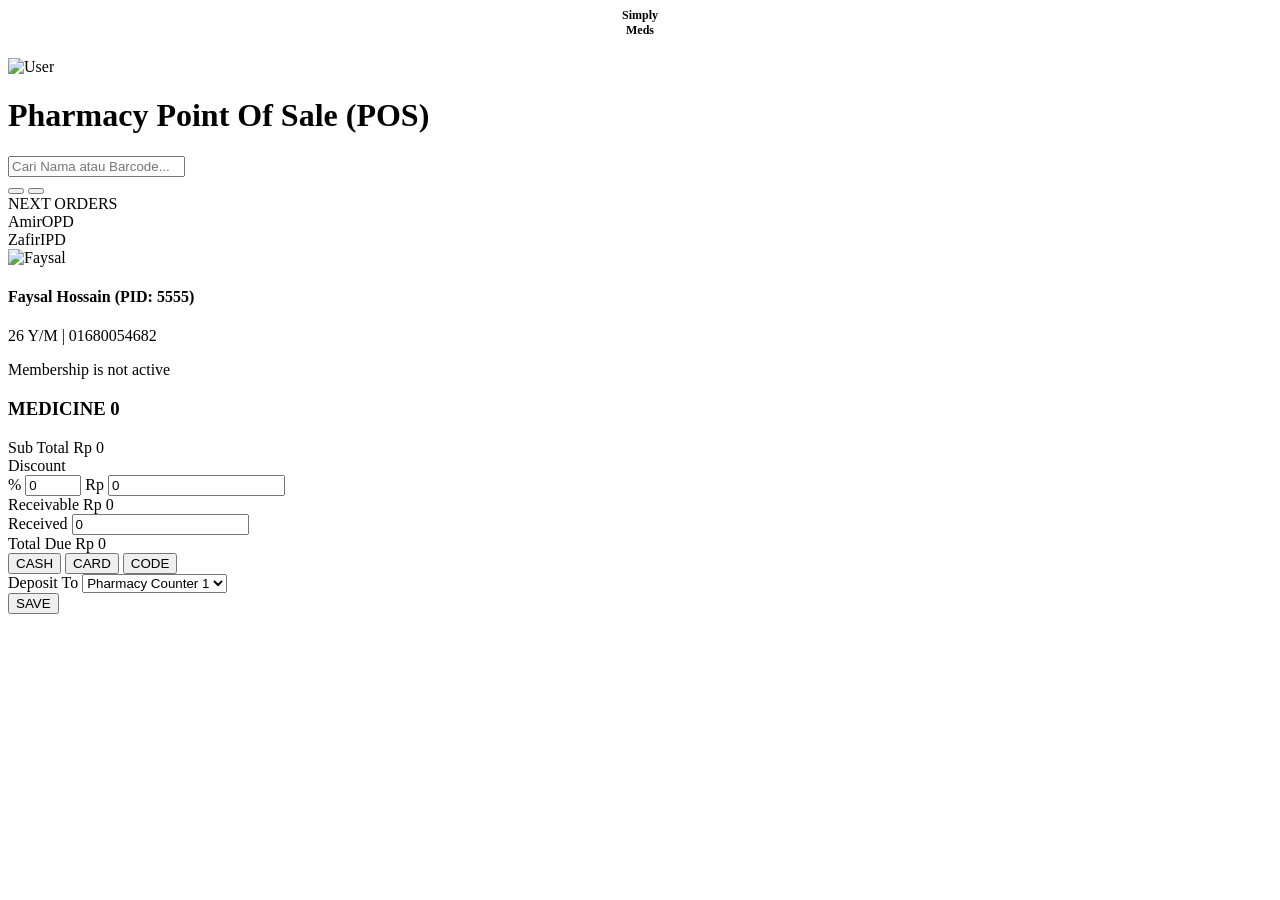
==== pos.html @ 4bccc82b "Add files via upload" ====
<!DOCTYPE html>
<html lang="id">
<head>
  <meta charset="UTF-8">
  <meta name="viewport" content="width=device-width, initial-scale=1.0">
  <title>SimplyMeds - Point of Sale</title>
  <link rel="stylesheet" href="css/variables.css">
  <link rel="stylesheet" href="css/layout.css">
  <link rel="stylesheet" href="css/pos.css">
  <link rel="stylesheet" href="css/responsive.css">
  <script src="https://unpkg.com/lucide@latest"></script>
</head>
<body>
  <div class="app-container">
    <!-- SIDEBAR -->
    <aside class="sidebar">
      <div class="sidebar-top">
        <div class="brand" style="font-size: 12px; font-weight: bold; text-align: center; margin-bottom: 20px;">Simply<br>Meds</div>
      </div>
      <div class="sidebar-menu">
        <div class="nav-item" onclick="window.location.href='dashboard.html'"><i data-lucide="home"></i></div>
        <div class="nav-item active" onclick="window.location.href='pos.html'"><i data-lucide="shopping-bag"></i></div>
        <div class="nav-item" onclick="window.location.href='customers.html'"><i data-lucide="users"></i></div>
        <div class="nav-item" onclick="window.location.href='transactions.html'"><i data-lucide="file-text"></i></div>
        <div class="nav-item" onclick="window.location.href='medicines.html'"><i data-lucide="pill"></i></div>
        <div class="nav-item" onclick="window.location.href='inventory.html'"><i data-lucide="package"></i></div>
      </div>
      <div class="sidebar-bottom">
        <div class="nav-item"><i data-lucide="power"></i></div>
        <img src="https://i.pravatar.cc/150?img=11" alt="User" class="avatar">
      </div>
    </aside>

    <!-- MAIN CONTENT -->
    <div class="main-wrapper">
      <header class="header">
        <div class="header-left">
          <h1>Pharmacy Point Of Sale (POS)</h1>
        </div>
        <div class="header-right">
          <div class="search-bar">
            <i data-lucide="search" size="18"></i>
            <!-- INPUT PENCARIAN DENGAN ID -->
            <input type="text" id="search-input" placeholder="Cari Nama atau Barcode...">
          </div>
          <button class="icon-btn"><i data-lucide="help-circle"></i></button>
          <button class="icon-btn"><i data-lucide="grid"></i></button>
        </div>
      </header>

      <div class="pos-layout">
        <!-- LEFT: PRODUCTS & CUSTOMER -->
        <div class="pos-main">
          <!-- Next Orders Row -->
          <div class="next-orders">
            <span class="section-title">NEXT ORDERS</span>
            <div class="order-list">
              <div class="order-chip active"><img src="https://i.pravatar.cc/150?img=3" alt=""><span>Amir</span><span class="badge opd">OPD</span></div>
              <div class="order-chip"><img src="https://i.pravatar.cc/150?img=4" alt=""><span>Zafir</span><span class="badge ipd">IPD</span></div>
            </div>
          </div>

          <!-- Active Customer Info -->
          <div class="customer-info">
            <div class="cust-header">
              <img src="https://i.pravatar.cc/150?img=5" alt="Faysal">
              <div>
                <h4>Faysal Hossain (PID: 5555)</h4>
                <p>26 Y/M | 01680054682</p>
              </div>
            </div>
            <div class="membership-status">
              <i data-lucide="alert-circle" size="16"></i> Membership is not active
            </div>
          </div>

          <!-- Product Grid -->
          <div class="product-grid" id="product-grid">
            <!-- Products injected via JS -->
          </div>
        </div>

        <!-- RIGHT: CART & PAYMENT -->
        <div class="pos-cart">
          <div class="cart-header">
            <h3>MEDICINE <span class="cart-count" id="cart-count">0</span></h3>
          </div>
          
          <div class="cart-items" id="cart-items">
            <!-- Cart items injected via JS -->
          </div>

          <div class="payment-panel">
            <div class="payment-row">
              <span>Sub Total</span>
              <span id="subtotal">Rp 0</span>
            </div>
            <div class="payment-row">
              <span>Discount</span>
              <div class="discount-inputs">
                <span>%</span>
                <input type="number" id="discount-percent" value="0" min="0" max="100">
                <span>Rp</span>
                <input type="number" id="discount-amount" value="0" readonly>
              </div>
            </div>
            <div class="payment-row highlight">
              <span>Receivable</span>
              <span id="receivable">Rp 0</span>
            </div>
            <div class="payment-row">
              <span>Received</span>
              <input type="number" id="amount-received" value="0" class="amount-input">
            </div>
            <div class="payment-row due">
              <span>Total Due</span>
              <span id="total-due">Rp 0</span>
            </div>

            <div class="payment-methods">
              <button class="method-btn active">CASH</button>
              <button class="method-btn">CARD</button>
              <button class="method-btn">CODE</button>
            </div>

            <div class="deposit-info">
              <span>Deposit To</span>
              <select><option>Pharmacy Counter 1</option></select>
            </div>

            <button class="save-btn" id="btn-save">SAVE <i data-lucide="chevron-up"></i></button>
          </div>
        </div>
      </div>
    </div>
  </div>
  
  <script src="js/pos.js" type="module"></script>
  <script>lucide.createIcons();</script>
</body>
</html>
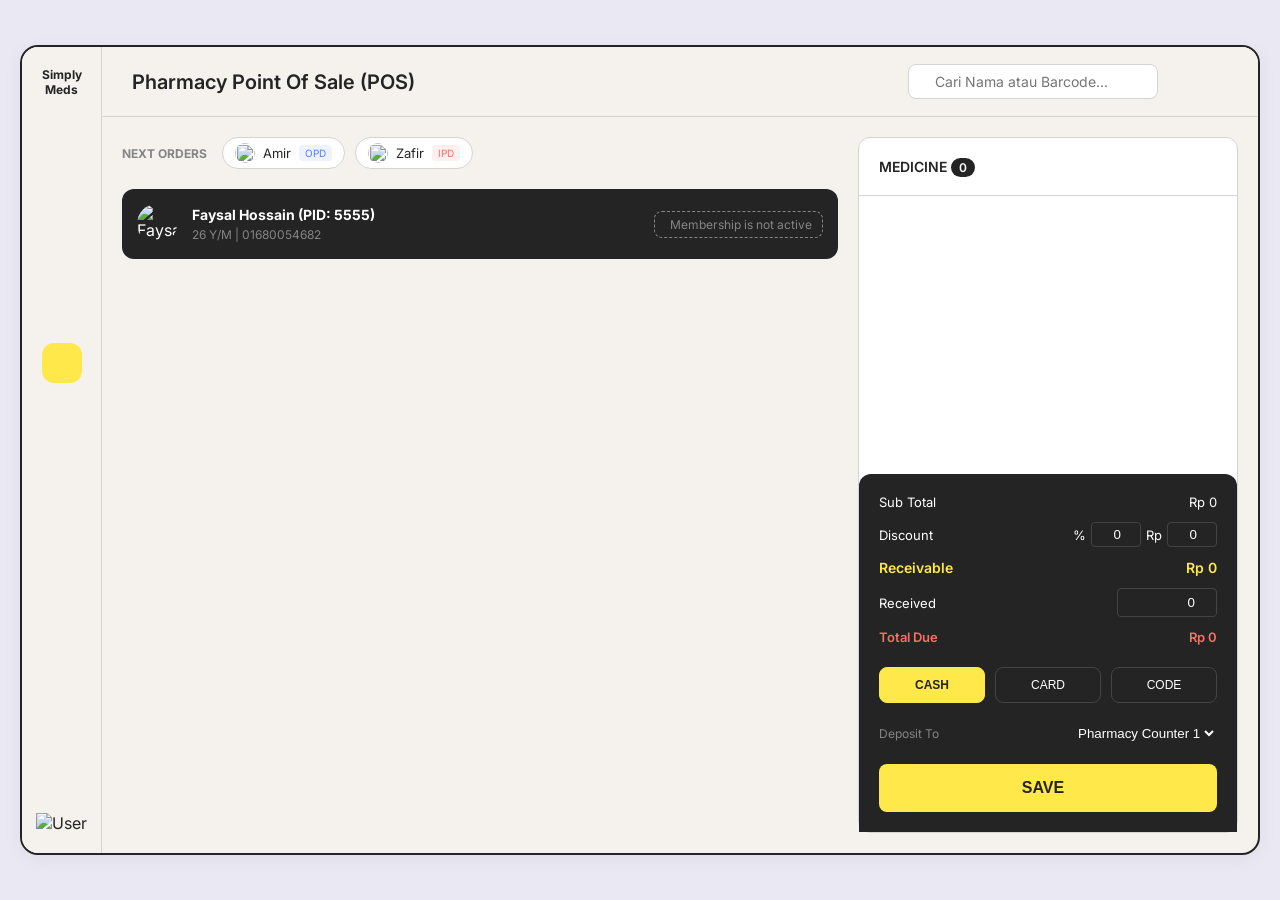
==== commit 309fa855: "Update pos.html" ====
--- a/pos.html
+++ b/pos.html
@@ -8,11 +8,26 @@
   <link rel="stylesheet" href="css/layout.css">
   <link rel="stylesheet" href="css/pos.css">
   <link rel="stylesheet" href="css/responsive.css">
+  
+  <style>
+    /* Style khusus Notifikasi */
+    .notif-container { position: relative; cursor: pointer; display: flex; align-items: center; justify-content: center; margin-right: 10px; }
+    .notif-badge { position: absolute; top: -5px; right: -5px; background: var(--accent-red); color: white; font-size: 10px; font-weight: bold; padding: 2px 5px; border-radius: 10px; display: none; border: 2px solid var(--bg-app); }
+    
+    /* Modal Expired */
+    .expiry-modal { display: none; position: fixed; top: 0; left: 0; width: 100%; height: 100%; background: rgba(0,0,0,0.6); z-index: 2000; justify-content: center; align-items: center; backdrop-filter: blur(3px); }
+    .expiry-content { background: var(--panel-white); padding: 20px; border-radius: var(--radius-md); width: 95%; max-width: 600px; max-height: 80vh; overflow-y: auto; box-shadow: var(--shadow-soft); }
+    .expiry-content h2 { font-size: 18px; margin-bottom: 15px; color: var(--accent-red); display: flex; align-items: center; gap: 8px; }
+    
+    .expiry-table { width: 100%; border-collapse: collapse; font-size: 13px; }
+    .expiry-table th, .expiry-table td { padding: 10px; border-bottom: 1px solid #eee; text-align: left; }
+    .expiry-table th { background: #F9FAFB; color: var(--text-secondary); font-weight: 600; }
+    .badge-date { padding: 4px 8px; border-radius: 4px; font-size: 11px; font-weight: bold; background: #FEE2E2; color: #991B1B; }
+  </style>
   <script src="https://unpkg.com/lucide@latest"></script>
 </head>
 <body>
   <div class="app-container">
-    <!-- SIDEBAR -->
     <aside class="sidebar">
       <div class="sidebar-top">
         <div class="brand" style="font-size: 12px; font-weight: bold; text-align: center; margin-bottom: 20px;">Simply<br>Meds</div>
@@ -31,7 +46,6 @@
       </div>
     </aside>
 
-    <!-- MAIN CONTENT -->
     <div class="main-wrapper">
       <header class="header">
         <div class="header-left">
@@ -40,18 +54,22 @@
         <div class="header-right">
           <div class="search-bar">
             <i data-lucide="search" size="18"></i>
-            <!-- INPUT PENCARIAN DENGAN ID -->
             <input type="text" id="search-input" placeholder="Cari Nama atau Barcode...">
           </div>
+          
+          <!-- IKON LONCENG NOTIFIKASI EXPIRED -->
+          <div class="notif-container" onclick="openExpiryModal()" title="Obat Mendekati Expired">
+            <i data-lucide="bell" color="var(--text-primary)"></i>
+            <span class="notif-badge" id="notif-badge">0</span>
+          </div>
+
           <button class="icon-btn"><i data-lucide="help-circle"></i></button>
           <button class="icon-btn"><i data-lucide="grid"></i></button>
         </div>
       </header>
 
       <div class="pos-layout">
-        <!-- LEFT: PRODUCTS & CUSTOMER -->
         <div class="pos-main">
-          <!-- Next Orders Row -->
           <div class="next-orders">
             <span class="section-title">NEXT ORDERS</span>
             <div class="order-list">
@@ -60,7 +78,6 @@
             </div>
           </div>
 
-          <!-- Active Customer Info -->
           <div class="customer-info">
             <div class="cust-header">
               <img src="https://i.pravatar.cc/150?img=5" alt="Faysal">
@@ -74,21 +91,15 @@
             </div>
           </div>
 
-          <!-- Product Grid -->
-          <div class="product-grid" id="product-grid">
-            <!-- Products injected via JS -->
-          </div>
+          <div class="product-grid" id="product-grid"></div>
         </div>
 
-        <!-- RIGHT: CART & PAYMENT -->
         <div class="pos-cart">
           <div class="cart-header">
             <h3>MEDICINE <span class="cart-count" id="cart-count">0</span></h3>
           </div>
           
-          <div class="cart-items" id="cart-items">
-            <!-- Cart items injected via JS -->
-          </div>
+          <div class="cart-items" id="cart-items"></div>
 
           <div class="payment-panel">
             <div class="payment-row">
@@ -134,8 +145,29 @@
       </div>
     </div>
   </div>
+
+  <!-- MODAL DAFTAR OBAT EXPIRED -->
+  <div class="expiry-modal" id="expiry-modal">
+    <div class="expiry-content">
+      <h2><i data-lucide="alert-triangle"></i> Peringatan Expired (< 4 Bulan)</h2>
+      <table class="expiry-table">
+        <thead>
+          <tr>
+            <th>Nama Obat</th>
+            <th>No. Batch</th>
+            <th>Tgl Expired</th>
+            <th>Sisa Stok</th>
+          </tr>
+        </thead>
+        <tbody id="expiry-list">
+          <!-- Diisi oleh JS -->
+        </tbody>
+      </table>
+      <button onclick="closeExpiryModal()" style="margin-top: 20px; width: 100%; padding: 12px; background: var(--bg-dark); color: white; border: none; border-radius: 8px; font-weight: bold; cursor: pointer;">Tutup</button>
+    </div>
+  </div>
   
   <script src="js/pos.js" type="module"></script>
   <script>lucide.createIcons();</script>
 </body>
-</html>+</html>
--- a/css/variables.css
+++ b/css/variables.css
@@ -0,0 +1,56 @@
+@import url('https://fonts.googleapis.com/css2?family=Inter:wght@400;500;600;700&display=swap');
+
+:root {
+  /* Colors */
+  --bg-outer: #EAE8F3;
+  --bg-app: #F5F2ED;
+  --panel-white: #FFFFFF;
+  --text-primary: #242424;
+  --text-secondary: #858585;
+  --accent-yellow: #FFE94A;
+  --accent-green: #12B76A;
+  --accent-yellow-light: #FDE047;
+  --accent-red: #F97066;
+  --accent-blue: #4F83F1;
+  --border-color: #D6D3D1;
+  --bg-dark: #242424;
+
+  /* Typography */
+  --font-family: 'Inter', sans-serif;
+
+  /* Spacing & Radius */
+  --radius-sm: 8px;
+  --radius-md: 12px;
+  --radius-lg: 18px;
+  --shadow-soft: 0 4px 20px rgba(0, 0, 0, 0.05);
+}
+
+* {
+  margin: 0;
+  padding: 0;
+  box-sizing: border-box;
+}
+
+body {
+  font-family: var(--font-family);
+  background-color: var(--bg-outer);
+  color: var(--text-primary);
+  display: flex;
+  justify-content: center;
+  align-items: center;
+  min-height: 100vh;
+  padding: 20px;
+}
+
+/* App Container mimicking the desktop window */
+.app-container {
+  width: 100%;
+  max-width: 1440px;
+  height: 90vh;
+  background-color: var(--bg-app);
+  border-radius: var(--radius-lg);
+  border: 2px solid var(--text-primary);
+  display: flex;
+  overflow: hidden;
+  box-shadow: var(--shadow-soft);
+}
--- a/css/layout.css
+++ b/css/layout.css
@@ -0,0 +1,94 @@
+/* Sidebar */
+.sidebar {
+  width: 80px;
+  background-color: var(--bg-app);
+  border-right: 1px solid var(--border-color);
+  display: flex;
+  flex-direction: column;
+  align-items: center;
+  padding: 20px 0;
+  justify-content: space-between;
+}
+
+.sidebar-menu {
+  display: flex;
+  flex-direction: column;
+  gap: 15px;
+}
+
+.nav-item {
+  width: 40px;
+  height: 40px;
+  border-radius: var(--radius-md);
+  display: flex;
+  align-items: center;
+  justify-content: center;
+  color: var(--text-secondary);
+  cursor: pointer;
+  transition: all 0.2s;
+}
+
+.nav-item.active {
+  background-color: var(--accent-yellow);
+  color: var(--text-primary);
+}
+
+.nav-item:hover:not(.active) {
+  background-color: rgba(0,0,0,0.05);
+}
+
+/* Main Content Area */
+.main-wrapper {
+  flex: 1;
+  display: flex;
+  flex-direction: column;
+  overflow: hidden;
+}
+
+/* Header */
+.header {
+  height: 70px;
+  display: flex;
+  align-items: center;
+  justify-content: space-between;
+  padding: 0 30px;
+  border-bottom: 1px solid var(--border-color);
+  background-color: var(--bg-app);
+}
+
+.header-left h1 {
+  font-size: 20px;
+  font-weight: 600;
+}
+
+.header-right {
+  display: flex;
+  align-items: center;
+  gap: 20px;
+}
+
+.search-bar {
+  display: flex;
+  align-items: center;
+  background-color: var(--panel-white);
+  border: 1px solid var(--border-color);
+  border-radius: var(--radius-sm);
+  padding: 8px 16px;
+  width: 250px;
+}
+
+.search-bar input {
+  border: none;
+  outline: none;
+  margin-left: 10px;
+  width: 100%;
+  font-family: var(--font-family);
+  font-size: 14px;
+}
+
+.icon-btn {
+  background: none;
+  border: none;
+  cursor: pointer;
+  color: var(--text-secondary);
+}
--- a/css/pos.css
+++ b/css/pos.css
@@ -0,0 +1,142 @@
+/* Layout Grid for POS */
+.pos-layout {
+  display: flex;
+  height: calc(100% - 70px);
+  padding: 20px;
+  gap: 20px;
+}
+
+.pos-main {
+  flex: 1;
+  display: flex;
+  flex-direction: column;
+  gap: 20px;
+}
+
+.pos-cart {
+  width: 380px;
+  background: var(--panel-white);
+  border-radius: var(--radius-md);
+  display: flex;
+  flex-direction: column;
+  border: 1px solid var(--border-color);
+}
+
+/* Next Orders */
+.next-orders {
+  display: flex;
+  align-items: center;
+  gap: 15px;
+}
+.section-title { font-size: 12px; font-weight: 700; color: var(--text-secondary); }
+.order-list { display: flex; gap: 10px; }
+.order-chip {
+  background: var(--panel-white);
+  padding: 5px 12px;
+  border-radius: 20px;
+  display: flex;
+  align-items: center;
+  gap: 8px;
+  font-size: 13px;
+  border: 1px solid var(--border-color);
+  cursor: pointer;
+}
+.order-chip img { width: 20px; height: 20px; border-radius: 50%; }
+.badge { font-size: 10px; padding: 2px 6px; border-radius: 4px; }
+.badge.opd { color: var(--accent-blue); background: rgba(79, 131, 241, 0.1); }
+.badge.ipd { color: var(--accent-red); background: rgba(249, 112, 102, 0.1); }
+
+/* Customer Info */
+.customer-info {
+  background: var(--bg-dark);
+  color: white;
+  padding: 15px;
+  border-radius: var(--radius-md);
+  display: flex;
+  align-items: center;
+  justify-content: space-between;
+}
+.cust-header { display: flex; align-items: center; gap: 15px; }
+.cust-header img { width: 40px; height: 40px; border-radius: 50%; }
+.cust-header h4 { font-size: 14px; margin-bottom: 4px; }
+.cust-header p { font-size: 12px; color: var(--text-secondary); }
+.membership-status {
+  font-size: 12px;
+  color: var(--text-secondary);
+  display: flex;
+  align-items: center;
+  gap: 5px;
+  border: 1px dashed var(--text-secondary);
+  padding: 5px 10px;
+  border-radius: var(--radius-sm);
+}
+
+/* Product Grid */
+.product-grid {
+  display: grid;
+  grid-template-columns: repeat(auto-fill, minmax(180px, 1fr));
+  gap: 15px;
+  overflow-y: auto;
+  padding-bottom: 20px;
+}
+.product-card {
+  background: var(--panel-white);
+  border: 1px solid var(--border-color);
+  border-radius: var(--radius-md);
+  padding: 15px;
+  cursor: pointer;
+  transition: all 0.2s;
+}
+.product-card:hover { border-color: var(--accent-yellow); }
+.product-card.selected { border: 2px solid var(--accent-yellow); box-shadow: 0 0 0 3px rgba(255, 233, 74, 0.3); }
+.product-img { width: 100%; height: 100px; object-fit: contain; margin-bottom: 10px; }
+.product-card h4 { font-size: 14px; margin-bottom: 4px; }
+.product-card p { font-size: 11px; color: var(--text-secondary); margin-bottom: 10px; }
+.product-price { font-weight: 600; font-size: 14px; margin-bottom: 10px; }
+.product-stock { display: flex; justify-content: space-between; font-size: 11px; color: var(--text-secondary); }
+
+/* Cart Items */
+.cart-header { padding: 20px; border-bottom: 1px solid var(--border-color); display: flex; justify-content: space-between; align-items: center; }
+.cart-header h3 { font-size: 14px; font-weight: 600; }
+.cart-count { background: var(--bg-dark); color: white; padding: 2px 8px; border-radius: 10px; font-size: 12px; }
+.cart-items { flex: 1; overflow-y: auto; padding: 20px; display: flex; flex-direction: column; gap: 15px; }
+
+/* Payment Panel */
+.payment-panel {
+  background: var(--bg-dark);
+  color: white;
+  padding: 20px;
+  border-radius: var(--radius-md) var(--radius-md) 0 0;
+  display: flex;
+  flex-direction: column;
+  gap: 12px;
+}
+.payment-row { display: flex; justify-content: space-between; font-size: 13px; align-items: center; }
+.payment-row.highlight { color: var(--accent-yellow); font-weight: 600; font-size: 14px; }
+.payment-row.due { color: var(--accent-red); font-weight: 600; }
+.discount-inputs { display: flex; align-items: center; gap: 5px; }
+.discount-inputs input { width: 50px; background: transparent; border: 1px solid #444; color: white; padding: 4px; border-radius: 4px; text-align: right; }
+.amount-input { width: 100px; background: transparent; border: 1px solid #444; color: white; padding: 6px; border-radius: 4px; text-align: right; }
+
+.payment-methods { display: flex; gap: 10px; margin-top: 10px; }
+.method-btn { flex: 1; background: transparent; border: 1px solid #444; color: white; padding: 10px; border-radius: var(--radius-sm); cursor: pointer; font-size: 12px; }
+.method-btn.active { background: var(--accent-yellow); color: var(--text-primary); border-color: var(--accent-yellow); font-weight: 600; }
+
+.deposit-info { display: flex; justify-content: space-between; align-items: center; font-size: 12px; color: var(--text-secondary); margin-top: 10px; }
+.deposit-info select { background: transparent; border: none; color: white; outline: none; }
+
+.save-btn {
+  background: var(--accent-yellow);
+  color: var(--text-primary);
+  border: none;
+  padding: 15px;
+  border-radius: var(--radius-sm);
+  font-weight: 700;
+  font-size: 16px;
+  display: flex;
+  justify-content: center;
+  align-items: center;
+  gap: 10px;
+  cursor: pointer;
+  margin-top: 10px;
+}
--- a/css/responsive.css
+++ b/css/responsive.css
@@ -0,0 +1,126 @@
+/* css/responsive.css */
+
+/* --- TAMPILAN TABLET & HP (Layar di bawah 768px) --- */
+@media screen and (max-width: 768px) {
+  
+  /* 1. Reset Container Utama */
+  body {
+    padding: 0;
+  }
+  .app-container {
+    height: 100vh;
+    border-radius: 0;
+    border: none;
+    flex-direction: column; /* Ubah layout jadi atas-bawah */
+  }
+
+  /* 2. Ubah Sidebar jadi Bottom Navigation */
+  .sidebar {
+    position: fixed;
+    bottom: 0;
+    left: 0;
+    width: 100%;
+    height: 65px;
+    flex-direction: row; /* Ikon berjejer ke samping */
+    border-right: none;
+    border-top: 1px solid var(--border-color);
+    padding: 0 10px;
+    z-index: 999;
+    box-shadow: 0 -2px 10px rgba(0,0,0,0.05);
+  }
+  .sidebar-top, .sidebar-bottom .avatar, .sidebar-bottom .nav-item:first-child {
+    display: none; /* Sembunyikan logo dan profil di HP */
+  }
+  .sidebar-menu {
+    flex-direction: row;
+    width: 100%;
+    justify-content: space-around;
+    align-items: center;
+  }
+  .sidebar-bottom {
+    display: flex;
+    align-items: center;
+  }
+  
+  /* Beri ruang di bawah agar konten tidak tertutup navigasi */
+  .main-wrapper {
+    padding-bottom: 65px;
+    height: 100%;
+  }
+
+  /* 3. Perbaiki Header */
+  .header {
+    padding: 0 15px;
+    height: 60px;
+  }
+  .header-left h1 {
+    font-size: 16px;
+  }
+  .search-bar {
+    width: 140px; /* Kecilkan kolom search */
+    padding: 5px 10px;
+  }
+
+  /* 4. Layout POS (Kasir) */
+  .pos-layout {
+    flex-direction: column;
+    padding: 10px;
+    gap: 15px;
+    overflow-y: auto;
+  }
+  
+  .pos-main {
+    gap: 15px;
+  }
+
+  /* Next Orders bisa digeser ke samping */
+  .order-list {
+    overflow-x: auto;
+    padding-bottom: 5px;
+  }
+  .order-chip {
+    flex-shrink: 0; /* Jangan biarkan chip mengecil */
+  }
+
+  /* Info Pelanggan menyesuaikan layar */
+  .customer-info {
+    flex-direction: column;
+    align-items: flex-start;
+    gap: 10px;
+  }
+  .membership-status {
+    align-self: flex-start;
+  }
+
+  /* Grid Produk jadi 2 Kolom di HP */
+  .product-grid {
+    grid-template-columns: repeat(2, 1fr);
+    gap: 10px;
+  }
+  .product-card {
+    padding: 10px;
+  }
+  .product-img {
+    height: 70px;
+  }
+
+  /* 5. Panel Keranjang & Pembayaran */
+  .pos-cart {
+    width: 100%;
+    min-height: 400px; /* Beri tinggi minimal */
+  }
+
+  /* 6. Layout Dashboard */
+  .dashboard-grid {
+    grid-template-columns: 1fr; /* Ubah jadi 1 kolom ke bawah */
+    padding: 10px;
+  }
+  
+  /* Reset posisi grid dashboard yang tadinya span 4, 5, dll */
+  .medicine-info, .active-salesman, .prescriptions, 
+  .recent-orders, .stock-alert, .expired, 
+  .expiring-soon, .invoices {
+    grid-column: 1 / -1 !important; 
+    grid-row: auto !important;
+  }
+}
